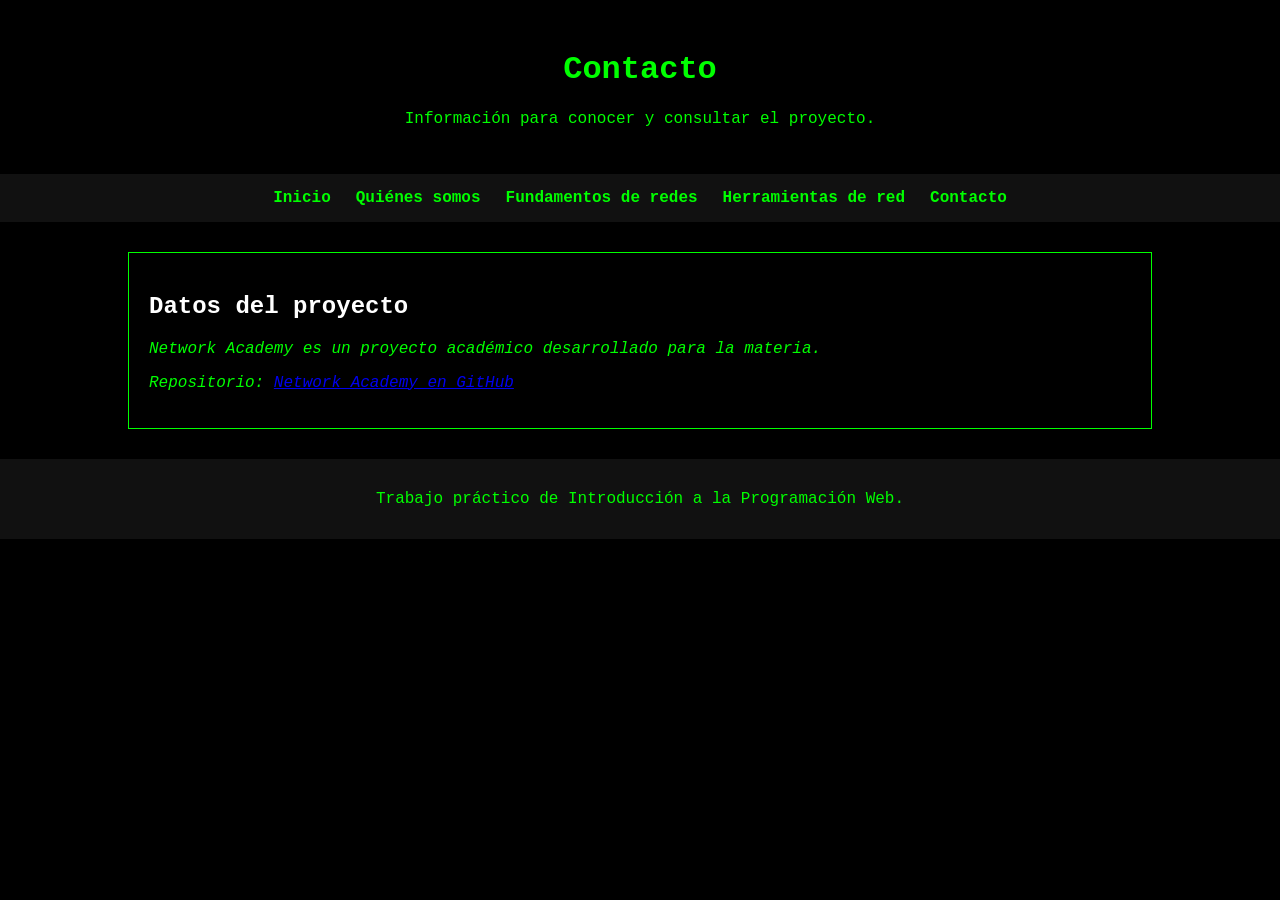
==== html/contacto.html @ e29f3f36 "Primera Entrega" ====
<!DOCTYPE html>
<html lang="es">
<head>
    <meta charset="UTF-8">
    <meta name="viewport" content="width=device-width, initial-scale=1.0">
    <title>Contacto - Network Academy</title>
    <link rel="stylesheet" href="../css/estilos.css">
</head>
<body>
    <header>
        <h1>Contacto</h1>
        <p>Información para conocer y consultar el proyecto.</p>
    </header>

    <nav>
        <ul>
            <li><a href="../index.html">Inicio</a></li>
            <li><a href="quienes-somos.html">Quiénes somos</a></li>
            <li><a href="fundamentos-redes.html">Fundamentos de redes</a></li>
            <li><a href="herramientas-red.html">Herramientas de red</a></li>
            <li><a href="contacto.html">Contacto</a></li>
        </ul>
    </nav>

    <main>
        <section>
            <h2>Datos del proyecto</h2>
            <address>
                <p>Network Academy es un proyecto académico desarrollado para la materia.</p>
                <p>
                    Repositorio:
                    <a href="https://github.com/K1MBOGG/network-academy" target="_blank">
                        Network Academy en GitHub
                    </a>
                </p>
            </address>
        </section>
    </main>

    <footer>
        <p>Trabajo práctico de Introducción a la Programación Web.</p>
    </footer>
</body>
</html>
---- css/estilos.css ----
/* Estilos generales de todas las páginas */
body {
    margin: 0;
    font-family: Consolas, Monaco, "Courier New", monospace;
    background-color: black;
    color: #00ff00;
}

/* Encabezado principal */
header {
    padding: 30px;
    text-align: center;
}

/* Menú de navegación */
nav {
    padding: 15px;
    background-color: #111111;
}

nav ul {
    display: flex;
    justify-content: center;
    gap: 25px;
    margin: 0;
    padding: 0;
    list-style-type: none;
}

nav a {
    color: #00ff00;
    font-weight: bold;
    text-decoration: none;
}

nav a:hover {
    color: white;
}

/* Contenido central */
main {
    width: 80%;
    margin: 30px auto;
}

section,
article {
    margin-bottom: 20px;
    padding: 20px;
    border: 1px solid #00ff00;
}

h2 {
    color: white;
}

/* Pie de página */
footer {
    margin-top: 30px;
    padding: 15px;
    background-color: #111111;
    text-align: center;
}
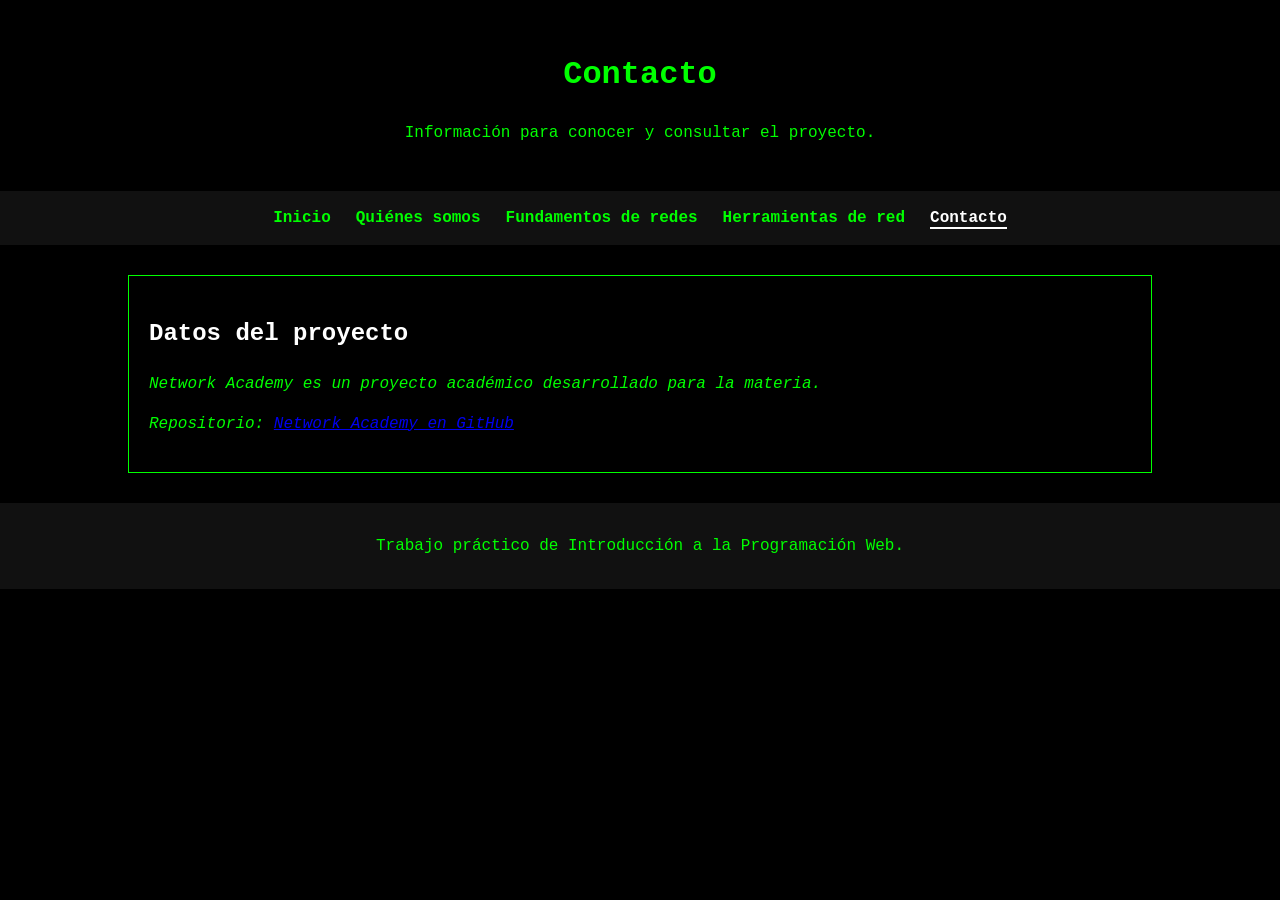
==== commit 0862a201: "Modificaciones para entrega-metadatos y mejoras de navegacion" ====
--- a/html/contacto.html
+++ b/html/contacto.html
@@ -3,33 +3,38 @@
 <head>
     <meta charset="UTF-8">
     <meta name="viewport" content="width=device-width, initial-scale=1.0">
+    <meta name="author" content="José Oliva">
+    <meta name="description" content="Información de contacto y repositorio del proyecto académico Network Academy.">
+    <meta name="keywords" content="Network Academy, contacto, proyecto académico, repositorio">
     <title>Contacto - Network Academy</title>
     <link rel="stylesheet" href="../css/estilos.css">
 </head>
 <body>
-    <header>
+    <a class="enlace-saltar" href="#contenido-principal">Saltar al contenido principal</a>
+
+    <header class="encabezado-principal">
         <h1>Contacto</h1>
         <p>Información para conocer y consultar el proyecto.</p>
     </header>
 
-    <nav>
+    <nav class="navegacion-principal" aria-label="Navegación principal">
         <ul>
             <li><a href="../index.html">Inicio</a></li>
             <li><a href="quienes-somos.html">Quiénes somos</a></li>
             <li><a href="fundamentos-redes.html">Fundamentos de redes</a></li>
             <li><a href="herramientas-red.html">Herramientas de red</a></li>
-            <li><a href="contacto.html">Contacto</a></li>
+            <li><a class="enlace-activo" href="contacto.html" aria-current="page">Contacto</a></li>
         </ul>
     </nav>
 
-    <main>
+    <main id="contenido-principal">
         <section>
             <h2>Datos del proyecto</h2>
             <address>
                 <p>Network Academy es un proyecto académico desarrollado para la materia.</p>
                 <p>
                     Repositorio:
-                    <a href="https://github.com/K1MBOGG/network-academy" target="_blank">
+                    <a href="https://github.com/K1MBOGG/network-academy" target="_blank" rel="noopener noreferrer">
                         Network Academy en GitHub
                     </a>
                 </p>
--- a/css/estilos.css
+++ b/css/estilos.css
@@ -4,6 +4,21 @@
     font-family: Consolas, Monaco, "Courier New", monospace;
     background-color: black;
     color: #00ff00;
+    line-height: 1.5;
+}
+
+/* Enlace accesible para saltar el menú con el teclado */
+.enlace-saltar {
+    position: absolute;
+    left: -1000px;
+    top: 10px;
+    padding: 10px;
+    background-color: white;
+    color: black;
+}
+
+.enlace-saltar:focus {
+    left: 10px;
 }
 
 /* Encabezado principal */
@@ -21,6 +36,7 @@
 nav ul {
     display: flex;
     justify-content: center;
+    flex-wrap: wrap;
     gap: 25px;
     margin: 0;
     padding: 0;
@@ -35,6 +51,17 @@
 
 nav a:hover {
     color: white;
+}
+
+nav a:focus,
+main a:focus {
+    outline: 2px solid white;
+    outline-offset: 4px;
+}
+
+nav .enlace-activo {
+    color: white;
+    border-bottom: 2px solid white;
 }
 
 /* Contenido central */
@@ -61,3 +88,26 @@
     background-color: #111111;
     text-align: center;
 }
+
+/* Adaptación para celulares y pantallas pequeñas */
+@media (max-width: 700px) {
+    header {
+        padding: 20px 15px;
+    }
+
+    nav ul {
+        flex-direction: column;
+        align-items: center;
+        gap: 12px;
+    }
+
+    main {
+        width: 90%;
+        margin: 20px auto;
+    }
+
+    section,
+    article {
+        padding: 15px;
+    }
+}
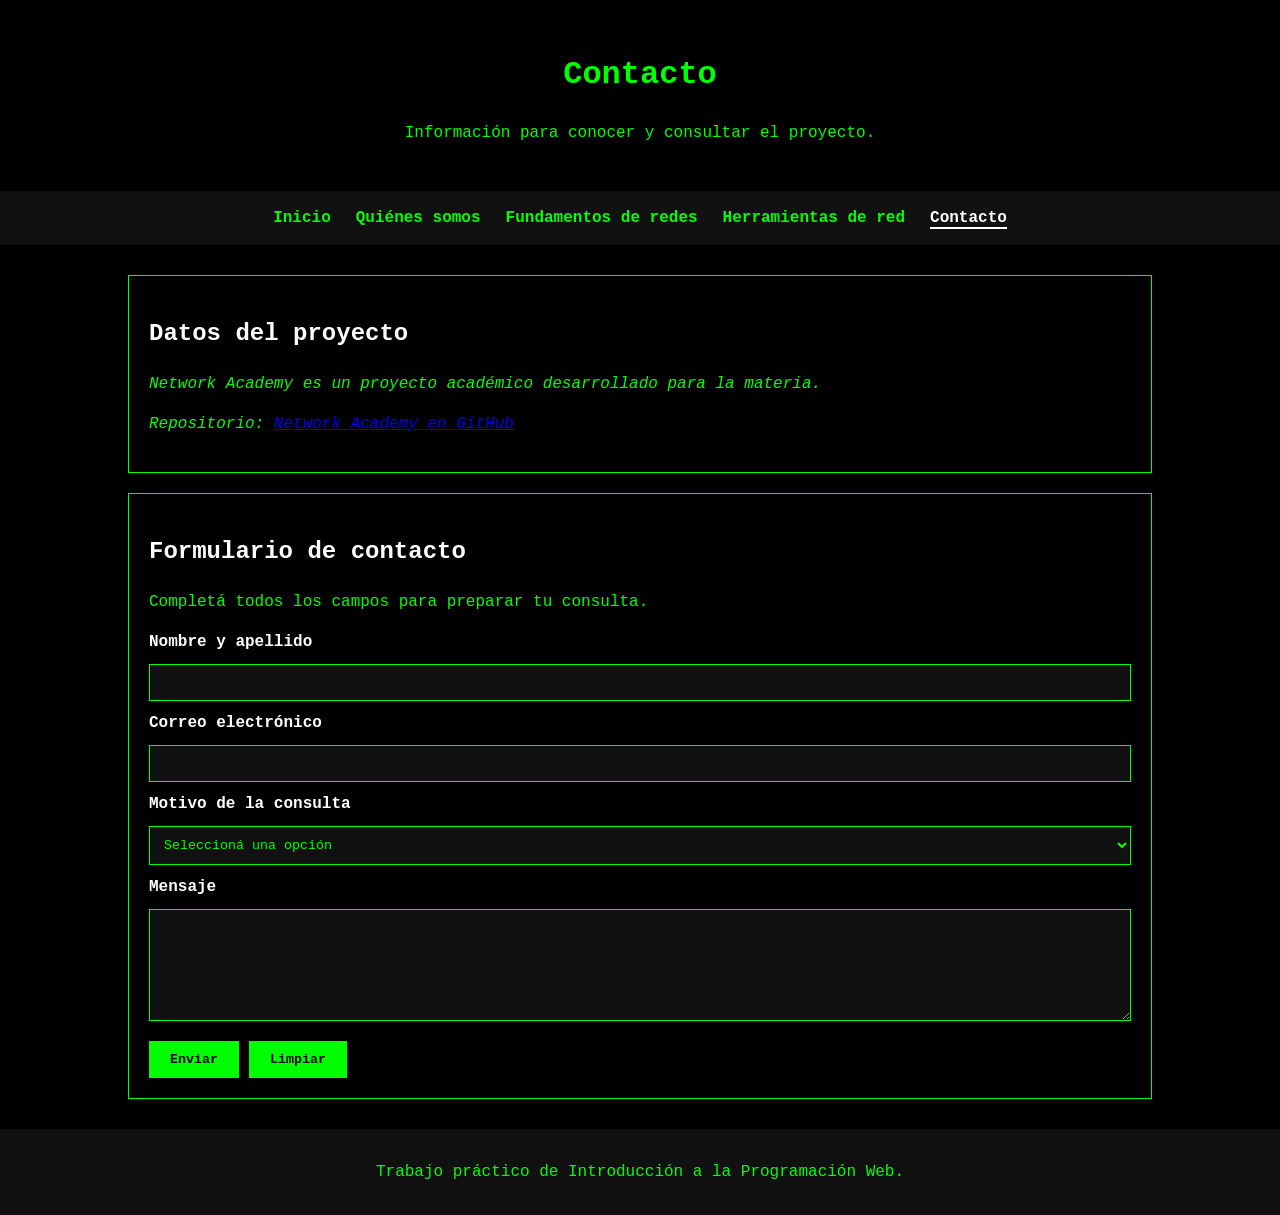
==== commit 7e2e0cd0: "Diagrama de Red y tabla semantica para OSI. Formulario con mas info" ====
--- a/html/contacto.html
+++ b/html/contacto.html
@@ -40,6 +40,35 @@
                 </p>
             </address>
         </section>
+
+        <section>
+            <h2>Formulario de contacto</h2>
+            <p>Completá todos los campos para preparar tu consulta.</p>
+
+            <form id="formulario-contacto">
+                <label for="nombre">Nombre y apellido</label>
+                <input type="text" id="nombre" name="nombre" maxlength="60" autocomplete="name" required>
+
+                <label for="correo">Correo electrónico</label>
+                <input type="email" id="correo" name="correo" maxlength="100" autocomplete="email" required>
+
+                <label for="motivo">Motivo de la consulta</label>
+                <select id="motivo" name="motivo" required>
+                    <option value="">Seleccioná una opción</option>
+                    <option value="contenido">Consulta sobre contenidos</option>
+                    <option value="actividad">Consulta sobre actividades</option>
+                    <option value="sugerencia">Sugerencia para el sitio</option>
+                </select>
+
+                <label for="mensaje">Mensaje</label>
+                <textarea id="mensaje" name="mensaje" rows="6" maxlength="500" required></textarea>
+
+                <div class="acciones-formulario">
+                    <button type="submit">Enviar</button>
+                    <button type="reset">Limpiar</button>
+                </div>
+            </form>
+        </section>
     </main>
 
     <footer>
--- a/css/estilos.css
+++ b/css/estilos.css
@@ -81,6 +81,107 @@
     color: white;
 }
 
+/* Imagen explicativa */
+.diagrama-red {
+    margin: 25px 0 0;
+    text-align: center;
+}
+
+.diagrama-red img {
+    display: block;
+    width: 100%;
+    max-width: 800px;
+    height: auto;
+    margin: 0 auto 10px;
+    border: 1px solid #00ff00;
+}
+
+/* Tabla del modelo OSI */
+.tabla-contenedor {
+    overflow-x: auto;
+}
+
+table {
+    width: 100%;
+    border-collapse: collapse;
+}
+
+caption {
+    margin-bottom: 10px;
+    color: white;
+    font-weight: bold;
+}
+
+th,
+td {
+    padding: 10px;
+    border: 1px solid #00ff00;
+    text-align: left;
+}
+
+th {
+    background-color: #111111;
+    color: white;
+}
+
+/* Formulario de contacto */
+form {
+    display: flex;
+    flex-direction: column;
+    gap: 10px;
+}
+
+form label {
+    color: white;
+    font-weight: bold;
+}
+
+form input,
+form select,
+form textarea {
+    box-sizing: border-box;
+    width: 100%;
+    padding: 10px;
+    border: 1px solid #00ff00;
+    background-color: #111111;
+    color: #00ff00;
+    font-family: inherit;
+}
+
+form textarea {
+    resize: vertical;
+}
+
+form input:focus,
+form select:focus,
+form textarea:focus,
+form button:focus {
+    outline: 2px solid white;
+    outline-offset: 2px;
+}
+
+.acciones-formulario {
+    display: flex;
+    flex-wrap: wrap;
+    gap: 10px;
+    margin-top: 10px;
+}
+
+button {
+    padding: 10px 20px;
+    border: 1px solid #00ff00;
+    background-color: #00ff00;
+    color: black;
+    font-family: inherit;
+    font-weight: bold;
+    cursor: pointer;
+}
+
+button:hover {
+    background-color: white;
+    border-color: white;
+}
+
 /* Pie de página */
 footer {
     margin-top: 30px;
@@ -110,4 +211,12 @@
     article {
         padding: 15px;
     }
-}
+
+    .acciones-formulario {
+        flex-direction: column;
+    }
+
+    button {
+        width: 100%;
+    }
+}
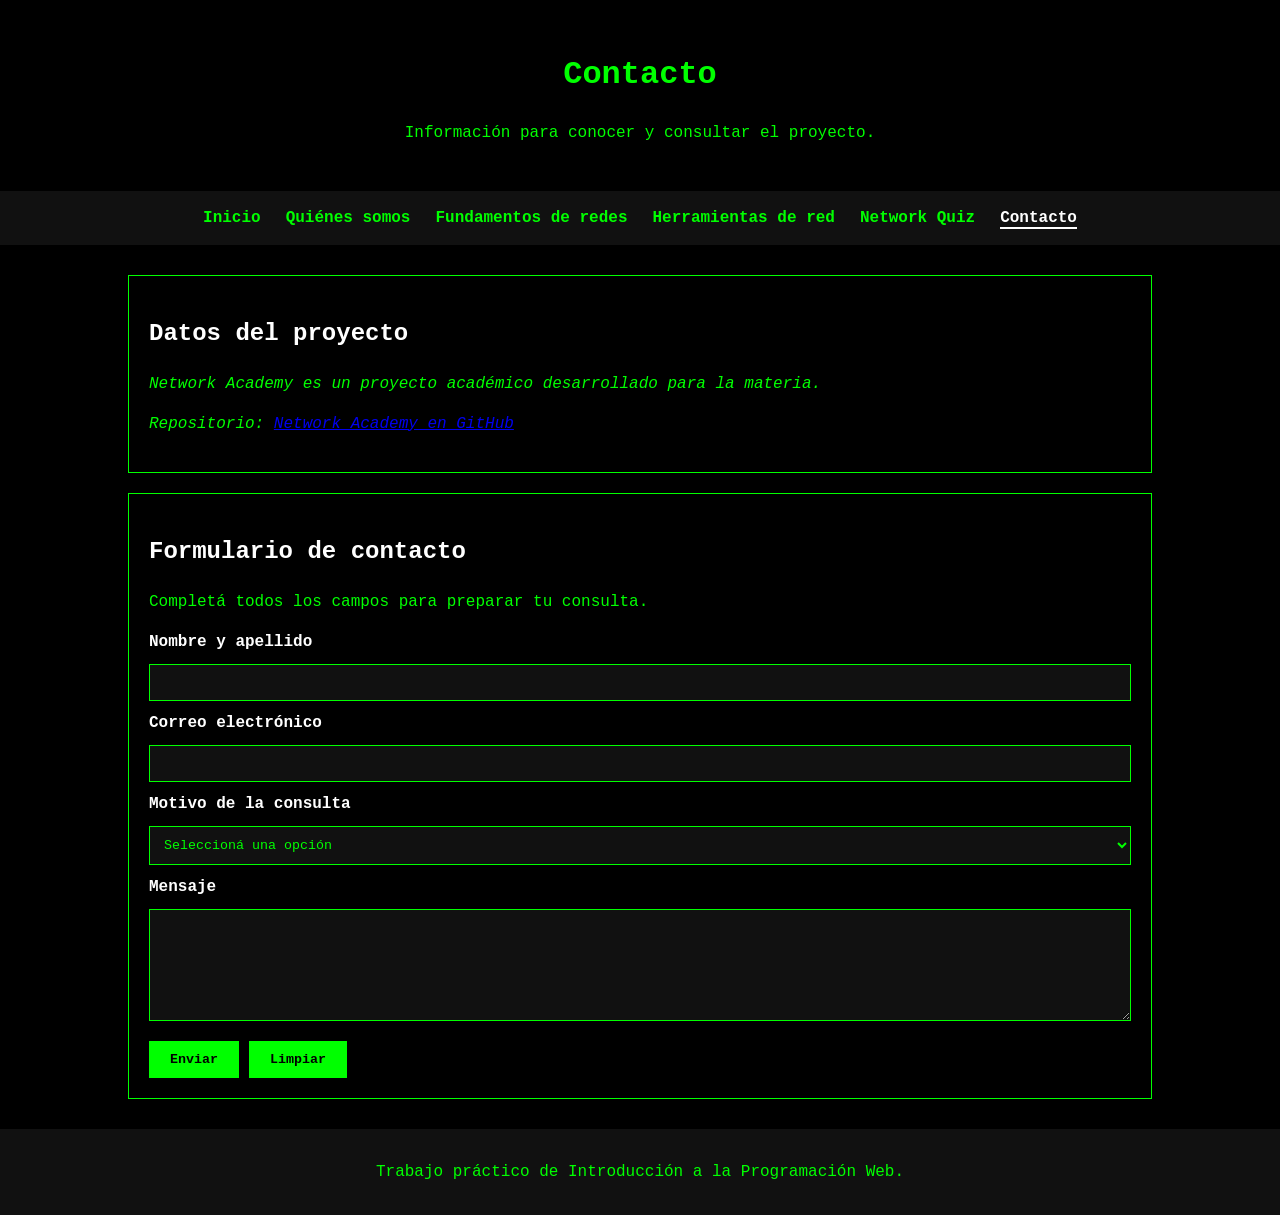
==== commit 7bb1bf58: "Quiz con JS" ====
--- a/html/contacto.html
+++ b/html/contacto.html
@@ -23,6 +23,7 @@
             <li><a href="quienes-somos.html">Quiénes somos</a></li>
             <li><a href="fundamentos-redes.html">Fundamentos de redes</a></li>
             <li><a href="herramientas-red.html">Herramientas de red</a></li>
+            <li><a href="network-quiz.html">Network Quiz</a></li>
             <li><a class="enlace-activo" href="contacto.html" aria-current="page">Contacto</a></li>
         </ul>
     </nav>
--- a/css/estilos.css
+++ b/css/estilos.css
@@ -182,6 +182,57 @@
     border-color: white;
 }
 
+/* Network Quiz */
+.contenedor-quiz {
+    max-width: 800px;
+    margin-right: auto;
+    margin-left: auto;
+}
+
+.progreso-quiz {
+    color: white;
+    font-weight: bold;
+}
+
+.opciones-quiz {
+    display: flex;
+    flex-direction: column;
+    gap: 10px;
+    margin-bottom: 15px;
+}
+
+.opcion-quiz {
+    width: 100%;
+    background-color: #111111;
+    color: #00ff00;
+    text-align: left;
+}
+
+.opcion-quiz.respuesta-correcta {
+    background-color: #00ff00;
+    color: black;
+}
+
+.opcion-quiz.respuesta-incorrecta {
+    background-color: #ff4d4d;
+    border-color: #ff4d4d;
+    color: black;
+}
+
+.mensaje-quiz {
+    min-height: 24px;
+    color: white;
+}
+
+button:disabled {
+    cursor: not-allowed;
+    opacity: 0.8;
+}
+
+.resultado-quiz {
+    text-align: center;
+}
+
 /* Pie de página */
 footer {
     margin-top: 30px;
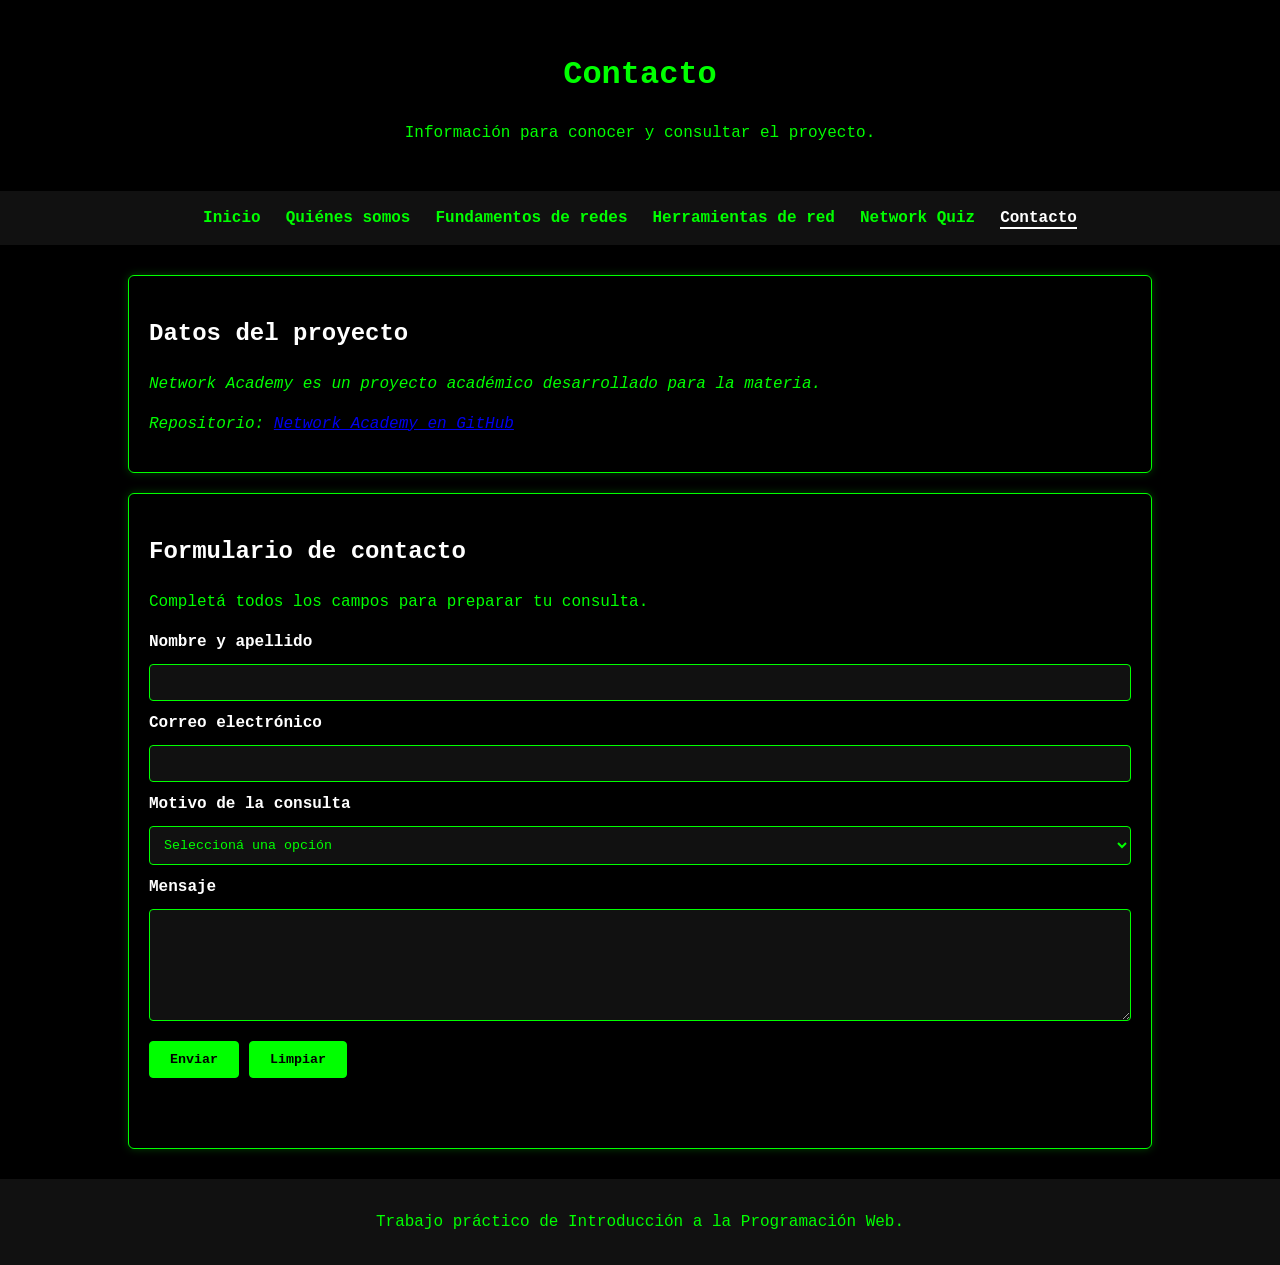
==== commit 2cf22e33: "Ajustes finales" ====
--- a/html/contacto.html
+++ b/html/contacto.html
@@ -7,7 +7,9 @@
     <meta name="description" content="Información de contacto y repositorio del proyecto académico Network Academy.">
     <meta name="keywords" content="Network Academy, contacto, proyecto académico, repositorio">
     <title>Contacto - Network Academy</title>
+    <link rel="icon" href="../img/favicon.svg" type="image/svg+xml">
     <link rel="stylesheet" href="../css/estilos.css">
+    <script src="../js/contacto.js" defer></script>
 </head>
 <body>
     <a class="enlace-saltar" href="#contenido-principal">Saltar al contenido principal</a>
@@ -28,7 +30,7 @@
         </ul>
     </nav>
 
-    <main id="contenido-principal">
+    <main id="contenido-principal" tabindex="-1">
         <section>
             <h2>Datos del proyecto</h2>
             <address>
@@ -46,7 +48,7 @@
             <h2>Formulario de contacto</h2>
             <p>Completá todos los campos para preparar tu consulta.</p>
 
-            <form id="formulario-contacto">
+            <form id="formulario-contacto" novalidate>
                 <label for="nombre">Nombre y apellido</label>
                 <input type="text" id="nombre" name="nombre" maxlength="60" autocomplete="name" required>
 
@@ -68,6 +70,8 @@
                     <button type="submit">Enviar</button>
                     <button type="reset">Limpiar</button>
                 </div>
+
+                <p id="resultado-formulario" class="resultado-formulario" aria-live="polite"></p>
             </form>
         </section>
     </main>
--- a/css/estilos.css
+++ b/css/estilos.css
@@ -10,15 +10,17 @@
 /* Enlace accesible para saltar el menú con el teclado */
 .enlace-saltar {
     position: absolute;
-    left: -1000px;
-    top: 10px;
+    top: -60px;
+    left: 10px;
+    z-index: 10;
     padding: 10px;
     background-color: white;
     color: black;
+    transition: top 0.2s;
 }
 
 .enlace-saltar:focus {
-    left: 10px;
+    top: 10px;
 }
 
 /* Encabezado principal */
@@ -47,6 +49,7 @@
     color: #00ff00;
     font-weight: bold;
     text-decoration: none;
+    transition: color 0.2s;
 }
 
 nav a:hover {
@@ -70,11 +73,17 @@
     margin: 30px auto;
 }
 
+main:focus {
+    outline: none;
+}
+
 section,
 article {
     margin-bottom: 20px;
     padding: 20px;
     border: 1px solid #00ff00;
+    border-radius: 6px;
+    box-shadow: 0 0 8px rgba(0, 255, 0, 0.25);
 }
 
 h2 {
@@ -146,6 +155,8 @@
     background-color: #111111;
     color: #00ff00;
     font-family: inherit;
+    border-radius: 4px;
+    transition: border-color 0.2s;
 }
 
 form textarea {
@@ -170,16 +181,32 @@
 button {
     padding: 10px 20px;
     border: 1px solid #00ff00;
+    border-radius: 4px;
     background-color: #00ff00;
     color: black;
     font-family: inherit;
     font-weight: bold;
     cursor: pointer;
+    transition: background-color 0.2s, border-color 0.2s;
 }
 
 button:hover {
     background-color: white;
     border-color: white;
+}
+
+.resultado-formulario {
+    min-height: 24px;
+    margin-bottom: 0;
+    font-weight: bold;
+}
+
+.mensaje-error {
+    color: #ff4d4d;
+}
+
+.mensaje-exito {
+    color: white;
 }
 
 /* Network Quiz */
